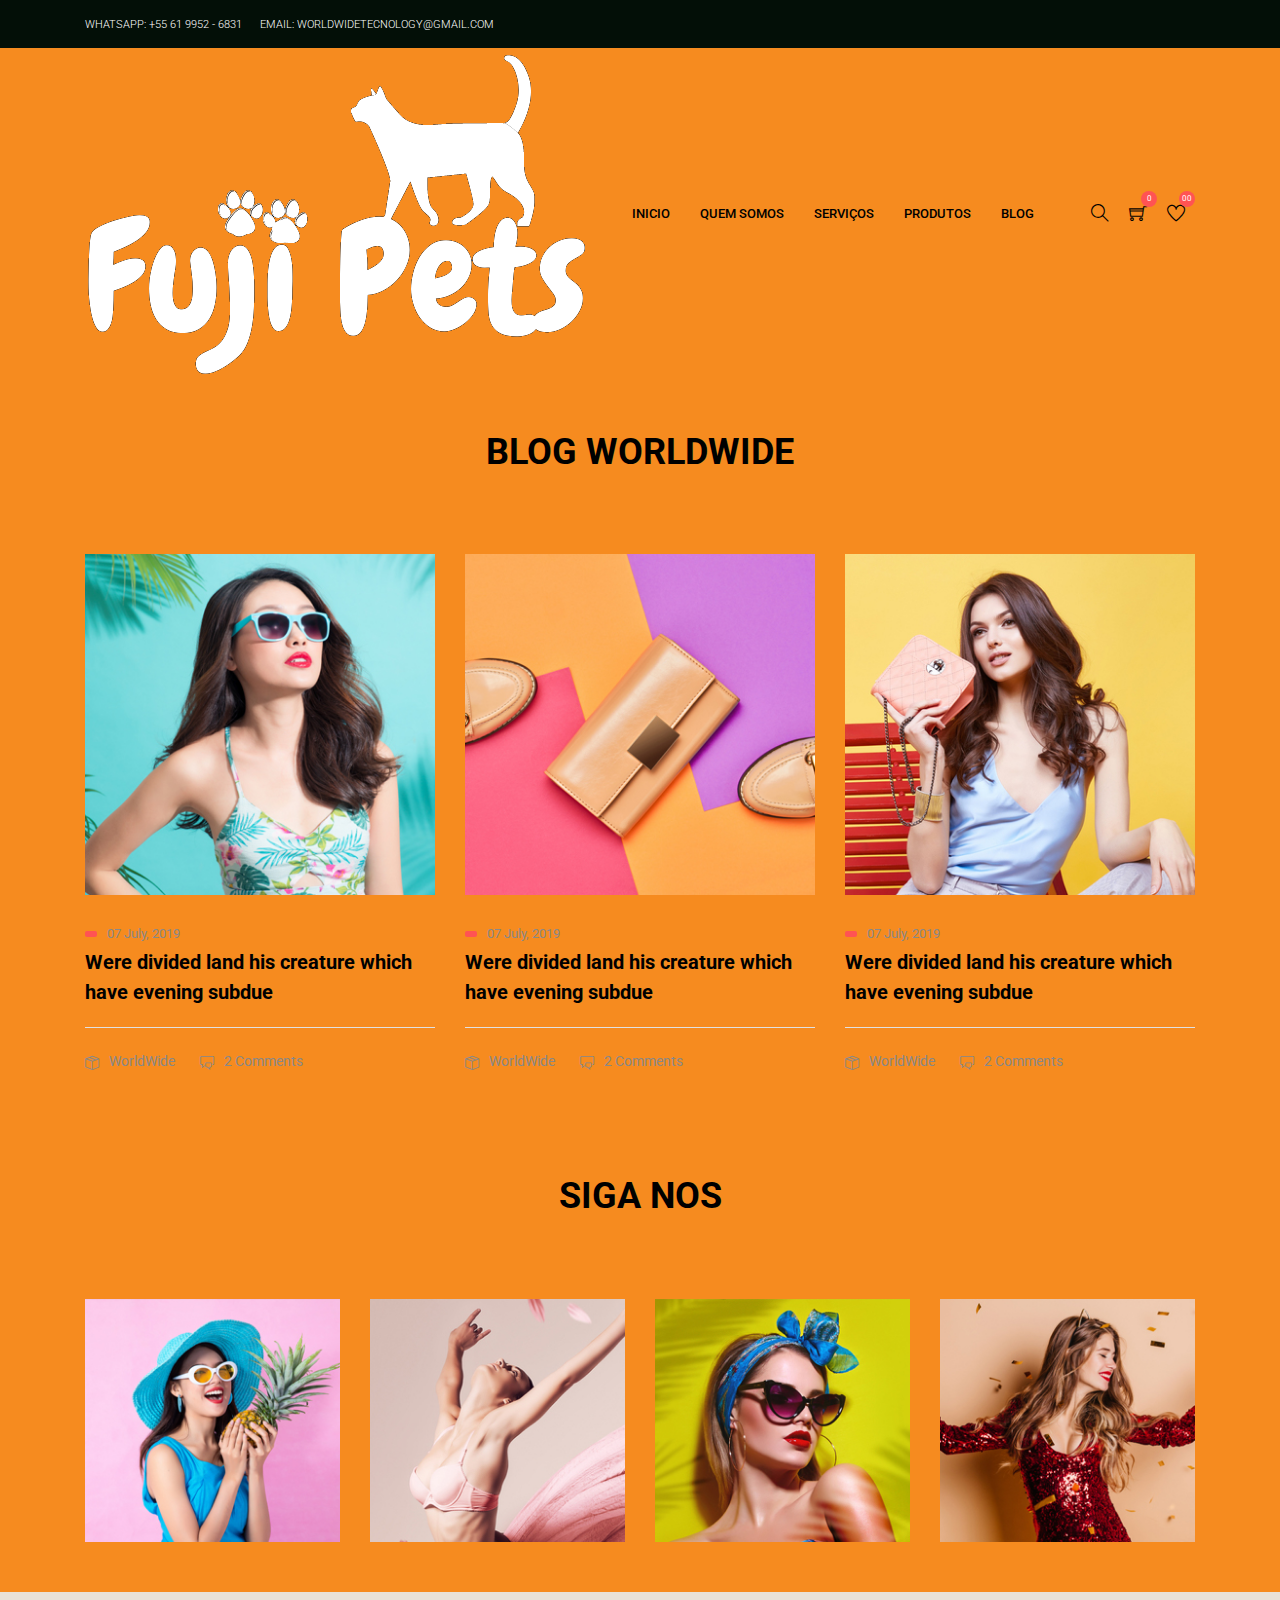
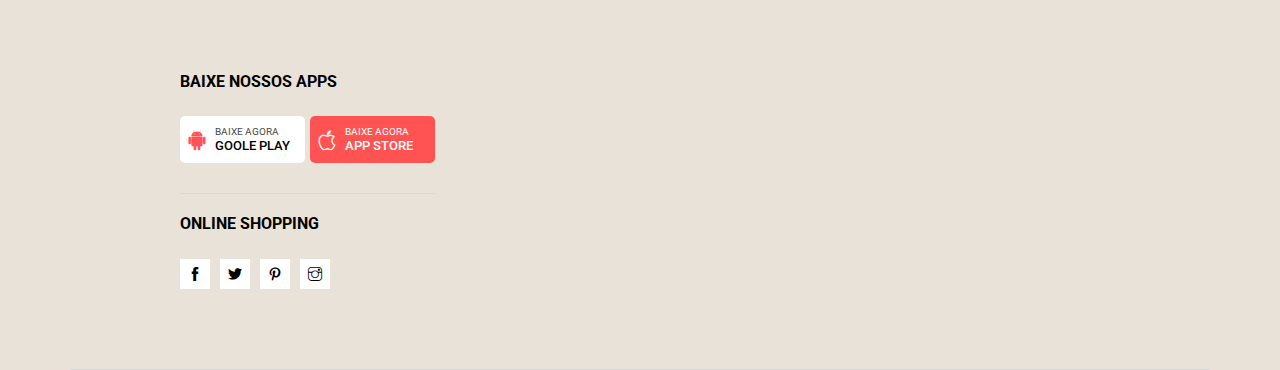
==== Blog.html @ 7772433c "teste" ====
<!doctype html>
<html lang="en">
  <head>
    <!-- Required meta tags -->
    <meta charset="utf-8">
    <meta name="viewport" content="width=device-width, initial-scale=1, shrink-to-fit=no">

    <!-- All CSS -->
    <link rel="stylesheet" href="css/bootstrap.min.css">
    <link rel="stylesheet" href="css/themify-icons.css">
    <link rel="stylesheet" href="css/owl.carousel.min.css">
    <link rel="stylesheet" href="css/style.css">
   <link rel="icon" type="image/x-icon" href="images/favicon.ico">

    <title>Blog WorldWide</title>
  </head>
  <body>


    <!-- Header strat -->
    <header class="header">
      <div class="top-header">
        <div class="container">
          <div class="row">
            <div class="col">
              <span>Whatsapp: +55 61 9952 - 6831</span>
              <span>email: worldwidetecnology@gmail.com</span>
            </div>
           
            </div>
          </div>          
        </div>
      </div>
      <div class="container">
        <nav class="navbar">
          <!-- Site logo -->
          <a href="home-01.html" class="logo">
            <img src="images/logo.png" alt="">
          </a>
          <a href="javascript:void(0);" id="mobile-menu-toggler">
            <i class="ti-align-justify"></i>
          </a>
          <ul class="navbar-nav">    
            <li><a href="/index">Inicio</a></li>
            <li><a href="/Quemsomos">Quem somos</a></li>
            <li><a href="/Serviços">Serviços</a></li>
            <li><a href="/produtos">Produtos</a></li>
            <li><a href="/Blog">Blog</a></li>
         </ul>

          <div class="d-inline-flex align-items-center">
            <a href="#" class="search-icon icon">
              <!-- <img src="images/icons/search.png" alt=""> -->
              <i class="ti-search"></i>
            </a>
            <a href="#" class="cart-bag icon">
              <!-- <img src="images/icons/bag.png" alt=""> -->
              <i class="ti-shopping-cart"></i>
              <span class="itemCount">0</span>
            </a>
            <a href="#" class="wishlist icon">
              <i class="ti-heart"></i>
              <span class="itemCount">00</span>
            </a>
          </div>
        </nav>
      </div>
    </header>
    <!-- Header strat -->

<!-- Blog post start -->
<section class="blog">
    <div class="container">
      <div class="row">
        <div class="col">
          <div class="sec-heading">
            <h3 class="sec-title">Blog WorldWide</h3>
          </div>
        </div>
      </div> 
      <div class="row">
        <div class="col-md-4">
          <div class="post-item">
            <img src="images/post/1.jpg" alt="">
            <div class="post-content">
              <a href="#" class="post-meta date">07 July, 2019</a>
              <h3 class="post-title"><a href="#">Were divided land his creature which have evening subdue</a></h3>
              <div class="meta-tags">
                <a href="#" class="post-meta category"><i class="ti-package"></i>WorldWide</a><a href="#" class="post-meta comments"><i class="ti-comments"></i>2 Comments</a>
              </div>
            </div>
          </div>
        </div>
        <div class="col-md-4">
          <div class="post-item">
            <img src="images/post/2.jpg" alt="">
            <div class="post-content">
              <a href="#" class="post-meta date">07 July, 2019</a>
              <h3 class="post-title"><a href="#">Were divided land his creature which have evening subdue</a></h3>
              <div class="meta-tags">
                <a href="#" class="post-meta category"><i class="ti-package"></i>WorldWide</a><a href="#" class="post-meta comments"><i class="ti-comments"></i>2 Comments</a>
              </div>
            </div>
          </div>
        </div>
        <div class="col-md-4">
          <div class="post-item">
            <img src="images/post/3.jpg" alt="">
            <div class="post-content">
              <a href="#" class="post-meta date">07 July, 2019</a>
              <h3 class="post-title"><a href="#">Were divided land his creature which have evening subdue</a></h3>
              <div class="meta-tags">
                <a href="#" class="post-meta category"><i class="ti-package"></i>WorldWide</a><a href="#" class="post-meta comments"><i class="ti-comments"></i>2 Comments</a>
              </div>
            </div>
          </div>
        </div>
      </div>
    </div>
  </section>
  <!-- Blog post end -->

  <!-- Instagram start -->
  <section class="instagram">
    <div class="container">
      <div class="row">
        <div class="col">
          <div class="sec-heading">
            <h3 class="sec-title">Siga nos</h3>
          </div>
        </div>
      </div> 
      <div class="row">
        <div class="col-md-3 col-sm-6">
          <a href="#">
            <img src="images/instagram/1.jpg" alt="">
            <i class="ti-instagram"></i>
          </a>
        </div>
        <div class="col-md-3 col-sm-6">
          <a href="#">
            <img src="images/instagram/2.jpg" alt="">
            <i class="ti-instagram"></i>
          </a>
        </div>
        <div class="col-md-3 col-sm-6">
          <a href="#">
            <img src="images/instagram/3.jpg" alt="">
            <i class="ti-instagram"></i>
          </a>
        </div>
        <div class="col-md-3 col-sm-6">
          <a href="#">
            <img src="images/instagram/4.jpg" alt="">
            <i class="ti-instagram"></i>
          </a>
        </div>
      </div>
    </div>
  </section>
  <!-- Instagram end -->

  
    <!-- Footer strat -->
    <footer class="footer">
      <div class="container foo-top">
        <div class="row">
          
          
          
          <div class="col-md-3 offset-md-1 col-sm-6">
            <div class="widget widget-app">
              <h4 class="widget-title">Baixe nossos apps</h4>
              <div class="app-btn">
                <a href="#" class="google-play">
                  <i class="ti-android"></i>
                  <p><span>Baixe agora</span>Goole play</p>
                </a>
                <a href="#" class="app-store">
                  <i class="ti-apple"></i>
                  <p><span>Baixe agora</span>app store</p>
                </a>
              </div>
            </div>
            <div class="widget widget-social">
              <h4 class="widget-title">Online shopping</h4>
              <div class="social-media">
                <a href="#"><i class="ti-facebook"></i></a><a href="#"><i class="ti-twitter-alt"></i></a><a href="#"><i class="ti-pinterest"></i></a><a href="#"><i class="ti-instagram"></i></a>
              </div>
            </div>
          </div>
        </div>
      </div>

      
    </footer>
    <!-- Footer end -->

    <!-- JS -->
    <script src="js/jquery-3.3.1.min.js"></script>
    <script src="js/jquery-ui.min.js"></script>
    <script src="js/bootstrap.min.js"></script>
    <script src="js/owl.carousel.min.js"></script>
    <script src="js/scripts.js"></script>
  </body>
</html>
---- css/themify-icons.css ----
@font-face {
	font-family: 'themify';
	src:url('fonts/themify.eot?-fvbane');
	src:url('fonts/themify.eot?#iefix-fvbane') format('embedded-opentype'),
		url('fonts/themify.woff?-fvbane') format('woff'),
		url('fonts/themify.ttf?-fvbane') format('truetype'),
		url('fonts/themify.svg?-fvbane#themify') format('svg');
	font-weight: normal;
	font-style: normal;
}

[class^="ti-"], [class*=" ti-"] {
	font-family: 'themify';
	speak: none;
	font-style: normal;
	font-weight: normal;
	font-variant: normal;
	text-transform: none;
	line-height: 1;

	/* Better Font Rendering =========== */
	-webkit-font-smoothing: antialiased;
	-moz-osx-font-smoothing: grayscale;
}

.ti-wand:before {
	content: "\e600";
}
.ti-volume:before {
	content: "\e601";
}
.ti-user:before {
	content: "\e602";
}
.ti-unlock:before {
	content: "\e603";
}
.ti-unlink:before {
	content: "\e604";
}
.ti-trash:before {
	content: "\e605";
}
.ti-thought:before {
	content: "\e606";
}
.ti-target:before {
	content: "\e607";
}
.ti-tag:before {
	content: "\e608";
}
.ti-tablet:before {
	content: "\e609";
}
.ti-star:before {
	content: "\e60a";
}
.ti-spray:before {
	content: "\e60b";
}
.ti-signal:before {
	content: "\e60c";
}
.ti-shopping-cart:before {
	content: "\e60d";
}
.ti-shopping-cart-full:before {
	content: "\e60e";
}
.ti-settings:before {
	content: "\e60f";
}
.ti-search:before {
	content: "\e610";
}
.ti-zoom-in:before {
	content: "\e611";
}
.ti-zoom-out:before {
	content: "\e612";
}
.ti-cut:before {
	content: "\e613";
}
.ti-ruler:before {
	content: "\e614";
}
.ti-ruler-pencil:before {
	content: "\e615";
}
.ti-ruler-alt:before {
	content: "\e616";
}
.ti-bookmark:before {
	content: "\e617";
}
.ti-bookmark-alt:before {
	content: "\e618";
}
.ti-reload:before {
	content: "\e619";
}
.ti-plus:before {
	content: "\e61a";
}
.ti-pin:before {
	content: "\e61b";
}
.ti-pencil:before {
	content: "\e61c";
}
.ti-pencil-alt:before {
	content: "\e61d";
}
.ti-paint-roller:before {
	content: "\e61e";
}
.ti-paint-bucket:before {
	content: "\e61f";
}
.ti-na:before {
	content: "\e620";
}
.ti-mobile:before {
	content: "\e621";
}
.ti-minus:before {
	content: "\e622";
}
.ti-medall:before {
	content: "\e623";
}
.ti-medall-alt:before {
	content: "\e624";
}
.ti-marker:before {
	content: "\e625";
}
.ti-marker-alt:before {
	content: "\e626";
}
.ti-arrow-up:before {
	content: "\e627";
}
.ti-arrow-right:before {
	content: "\e628";
}
.ti-arrow-left:before {
	content: "\e629";
}
.ti-arrow-down:before {
	content: "\e62a";
}
.ti-lock:before {
	content: "\e62b";
}
.ti-location-arrow:before {
	content: "\e62c";
}
.ti-link:before {
	content: "\e62d";
}
.ti-layout:before {
	content: "\e62e";
}
.ti-layers:before {
	content: "\e62f";
}
.ti-layers-alt:before {
	content: "\e630";
}
.ti-key:before {
	content: "\e631";
}
.ti-import:before {
	content: "\e632";
}
.ti-image:before {
	content: "\e633";
}
.ti-heart:before {
	content: "\e634";
}
.ti-heart-broken:before {
	content: "\e635";
}
.ti-hand-stop:before {
	content: "\e636";
}
.ti-hand-open:before {
	content: "\e637";
}
.ti-hand-drag:before {
	content: "\e638";
}
.ti-folder:before {
	content: "\e639";
}
.ti-flag:before {
	content: "\e63a";
}
.ti-flag-alt:before {
	content: "\e63b";
}
.ti-flag-alt-2:before {
	content: "\e63c";
}
.ti-eye:before {
	content: "\e63d";
}
.ti-export:before {
	content: "\e63e";
}
.ti-exchange-vertical:before {
	content: "\e63f";
}
.ti-desktop:before {
	content: "\e640";
}
.ti-cup:before {
	content: "\e641";
}
.ti-crown:before {
	content: "\e642";
}
.ti-comments:before {
	content: "\e643";
}
.ti-comment:before {
	content: "\e644";
}
.ti-comment-alt:before {
	content: "\e645";
}
.ti-close:before {
	content: "\e646";
}
.ti-clip:before {
	content: "\e647";
}
.ti-angle-up:before {
	content: "\e648";
}
.ti-angle-right:before {
	content: "\e649";
}
.ti-angle-left:before {
	content: "\e64a";
}
.ti-angle-down:before {
	content: "\e64b";
}
.ti-check:before {
	content: "\e64c";
}
.ti-check-box:before {
	content: "\e64d";
}
.ti-camera:before {
	content: "\e64e";
}
.ti-announcement:before {
	content: "\e64f";
}
.ti-brush:before {
	content: "\e650";
}
.ti-briefcase:before {
	content: "\e651";
}
.ti-bolt:before {
	content: "\e652";
}
.ti-bolt-alt:before {
	content: "\e653";
}
.ti-blackboard:before {
	content: "\e654";
}
.ti-bag:before {
	content: "\e655";
}
.ti-move:before {
	content: "\e656";
}
.ti-arrows-vertical:before {
	content: "\e657";
}
.ti-arrows-horizontal:before {
	content: "\e658";
}
.ti-fullscreen:before {
	content: "\e659";
}
.ti-arrow-top-right:before {
	content: "\e65a";
}
.ti-arrow-top-left:before {
	content: "\e65b";
}
.ti-arrow-circle-up:before {
	content: "\e65c";
}
.ti-arrow-circle-right:before {
	content: "\e65d";
}
.ti-arrow-circle-left:before {
	content: "\e65e";
}
.ti-arrow-circle-down:before {
	content: "\e65f";
}
.ti-angle-double-up:before {
	content: "\e660";
}
.ti-angle-double-right:before {
	content: "\e661";
}
.ti-angle-double-left:before {
	content: "\e662";
}
.ti-angle-double-down:before {
	content: "\e663";
}
.ti-zip:before {
	content: "\e664";
}
.ti-world:before {
	content: "\e665";
}
.ti-wheelchair:before {
	content: "\e666";
}
.ti-view-list:before {
	content: "\e667";
}
.ti-view-list-alt:before {
	content: "\e668";
}
.ti-view-grid:before {
	content: "\e669";
}
.ti-uppercase:before {
	content: "\e66a";
}
.ti-upload:before {
	content: "\e66b";
}
.ti-underline:before {
	content: "\e66c";
}
.ti-truck:before {
	content: "\e66d";
}
.ti-timer:before {
	content: "\e66e";
}
.ti-ticket:before {
	content: "\e66f";
}
.ti-thumb-up:before {
	content: "\e670";
}
.ti-thumb-down:before {
	content: "\e671";
}
.ti-text:before {
	content: "\e672";
}
.ti-stats-up:before {
	content: "\e673";
}
.ti-stats-down:before {
	content: "\e674";
}
.ti-split-v:before {
	content: "\e675";
}
.ti-split-h:before {
	content: "\e676";
}
.ti-smallcap:before {
	content: "\e677";
}
.ti-shine:before {
	content: "\e678";
}
.ti-shift-right:before {
	content: "\e679";
}
.ti-shift-left:before {
	content: "\e67a";
}
.ti-shield:before {
	content: "\e67b";
}
.ti-notepad:before {
	content: "\e67c";
}
.ti-server:before {
	content: "\e67d";
}
.ti-quote-right:before {
	content: "\e67e";
}
.ti-quote-left:before {
	content: "\e67f";
}
.ti-pulse:before {
	content: "\e680";
}
.ti-printer:before {
	content: "\e681";
}
.ti-power-off:before {
	content: "\e682";
}
.ti-plug:before {
	content: "\e683";
}
.ti-pie-chart:before {
	content: "\e684";
}
.ti-paragraph:before {
	content: "\e685";
}
.ti-panel:before {
	content: "\e686";
}
.ti-package:before {
	content: "\e687";
}
.ti-music:before {
	content: "\e688";
}
.ti-music-alt:before {
	content: "\e689";
}
.ti-mouse:before {
	content: "\e68a";
}
.ti-mouse-alt:before {
	content: "\e68b";
}
.ti-money:before {
	content: "\e68c";
}
.ti-microphone:before {
	content: "\e68d";
}
.ti-menu:before {
	content: "\e68e";
}
.ti-menu-alt:before {
	content: "\e68f";
}
.ti-map:before {
	content: "\e690";
}
.ti-map-alt:before {
	content: "\e691";
}
.ti-loop:before {
	content: "\e692";
}
.ti-location-pin:before {
	content: "\e693";
}
.ti-list:before {
	content: "\e694";
}
.ti-light-bulb:before {
	content: "\e695";
}
.ti-Italic:before {
	content: "\e696";
}
.ti-info:before {
	content: "\e697";
}
.ti-infinite:before {
	content: "\e698";
}
.ti-id-badge:before {
	content: "\e699";
}
.ti-hummer:before {
	content: "\e69a";
}
.ti-home:before {
	content: "\e69b";
}
.ti-help:before {
	content: "\e69c";
}
.ti-headphone:before {
	content: "\e69d";
}
.ti-harddrives:before {
	content: "\e69e";
}
.ti-harddrive:before {
	content: "\e69f";
}
.ti-gift:before {
	content: "\e6a0";
}
.ti-game:before {
	content: "\e6a1";
}
.ti-filter:before {
	content: "\e6a2";
}
.ti-files:before {
	content: "\e6a3";
}
.ti-file:before {
	content: "\e6a4";
}
.ti-eraser:before {
	content: "\e6a5";
}
.ti-envelope:before {
	content: "\e6a6";
}
.ti-download:before {
	content: "\e6a7";
}
.ti-direction:before {
	content: "\e6a8";
}
.ti-direction-alt:before {
	content: "\e6a9";
}
.ti-dashboard:before {
	content: "\e6aa";
}
.ti-control-stop:before {
	content: "\e6ab";
}
.ti-control-shuffle:before {
	content: "\e6ac";
}
.ti-control-play:before {
	content: "\e6ad";
}
.ti-control-pause:before {
	content: "\e6ae";
}
.ti-control-forward:before {
	content: "\e6af";
}
.ti-control-backward:before {
	content: "\e6b0";
}
.ti-cloud:before {
	content: "\e6b1";
}
.ti-cloud-up:before {
	content: "\e6b2";
}
.ti-cloud-down:before {
	content: "\e6b3";
}
.ti-clipboard:before {
	content: "\e6b4";
}
.ti-car:before {
	content: "\e6b5";
}
.ti-calendar:before {
	content: "\e6b6";
}
.ti-book:before {
	content: "\e6b7";
}
.ti-bell:before {
	content: "\e6b8";
}
.ti-basketball:before {
	content: "\e6b9";
}
.ti-bar-chart:before {
	content: "\e6ba";
}
.ti-bar-chart-alt:before {
	content: "\e6bb";
}
.ti-back-right:before {
	content: "\e6bc";
}
.ti-back-left:before {
	content: "\e6bd";
}
.ti-arrows-corner:before {
	content: "\e6be";
}
.ti-archive:before {
	content: "\e6bf";
}
.ti-anchor:before {
	content: "\e6c0";
}
.ti-align-right:before {
	content: "\e6c1";
}
.ti-align-left:before {
	content: "\e6c2";
}
.ti-align-justify:before {
	content: "\e6c3";
}
.ti-align-center:before {
	content: "\e6c4";
}
.ti-alert:before {
	content: "\e6c5";
}
.ti-alarm-clock:before {
	content: "\e6c6";
}
.ti-agenda:before {
	content: "\e6c7";
}
.ti-write:before {
	content: "\e6c8";
}
.ti-window:before {
	content: "\e6c9";
}
.ti-widgetized:before {
	content: "\e6ca";
}
.ti-widget:before {
	content: "\e6cb";
}
.ti-widget-alt:before {
	content: "\e6cc";
}
.ti-wallet:before {
	content: "\e6cd";
}
.ti-video-clapper:before {
	content: "\e6ce";
}
.ti-video-camera:before {
	content: "\e6cf";
}
.ti-vector:before {
	content: "\e6d0";
}
.ti-themify-logo:before {
	content: "\e6d1";
}
.ti-themify-favicon:before {
	content: "\e6d2";
}
.ti-themify-favicon-alt:before {
	content: "\e6d3";
}
.ti-support:before {
	content: "\e6d4";
}
.ti-stamp:before {
	content: "\e6d5";
}
.ti-split-v-alt:before {
	content: "\e6d6";
}
.ti-slice:before {
	content: "\e6d7";
}
.ti-shortcode:before {
	content: "\e6d8";
}
.ti-shift-right-alt:before {
	content: "\e6d9";
}
.ti-shift-left-alt:before {
	content: "\e6da";
}
.ti-ruler-alt-2:before {
	content: "\e6db";
}
.ti-receipt:before {
	content: "\e6dc";
}
.ti-pin2:before {
	content: "\e6dd";
}
.ti-pin-alt:before {
	content: "\e6de";
}
.ti-pencil-alt2:before {
	content: "\e6df";
}
.ti-palette:before {
	content: "\e6e0";
}
.ti-more:before {
	content: "\e6e1";
}
.ti-more-alt:before {
	content: "\e6e2";
}
.ti-microphone-alt:before {
	content: "\e6e3";
}
.ti-magnet:before {
	content: "\e6e4";
}
.ti-line-double:before {
	content: "\e6e5";
}
.ti-line-dotted:before {
	content: "\e6e6";
}
.ti-line-dashed:before {
	content: "\e6e7";
}
.ti-layout-width-full:before {
	content: "\e6e8";
}
.ti-layout-width-default:before {
	content: "\e6e9";
}
.ti-layout-width-default-alt:before {
	content: "\e6ea";
}
.ti-layout-tab:before {
	content: "\e6eb";
}
.ti-layout-tab-window:before {
	content: "\e6ec";
}
.ti-layout-tab-v:before {
	content: "\e6ed";
}
.ti-layout-tab-min:before {
	content: "\e6ee";
}
.ti-layout-slider:before {
	content: "\e6ef";
}
.ti-layout-slider-alt:before {
	content: "\e6f0";
}
.ti-layout-sidebar-right:before {
	content: "\e6f1";
}
.ti-layout-sidebar-none:before {
	content: "\e6f2";
}
.ti-layout-sidebar-left:before {
	content: "\e6f3";
}
.ti-layout-placeholder:before {
	content: "\e6f4";
}
.ti-layout-menu:before {
	content: "\e6f5";
}
.ti-layout-menu-v:before {
	content: "\e6f6";
}
.ti-layout-menu-separated:before {
	content: "\e6f7";
}
.ti-layout-menu-full:before {
	content: "\e6f8";
}
.ti-layout-media-right-alt:before {
	content: "\e6f9";
}
.ti-layout-media-right:before {
	content: "\e6fa";
}
.ti-layout-media-overlay:before {
	content: "\e6fb";
}
.ti-layout-media-overlay-alt:before {
	content: "\e6fc";
}
.ti-layout-media-overlay-alt-2:before {
	content: "\e6fd";
}
.ti-layout-media-left-alt:before {
	content: "\e6fe";
}
.ti-layout-media-left:before {
	content: "\e6ff";
}
.ti-layout-media-center-alt:before {
	content: "\e700";
}
.ti-layout-media-center:before {
	content: "\e701";
}
.ti-layout-list-thumb:before {
	content: "\e702";
}
.ti-layout-list-thumb-alt:before {
	content: "\e703";
}
.ti-layout-list-post:before {
	content: "\e704";
}
.ti-layout-list-large-image:before {
	content: "\e705";
}
.ti-layout-line-solid:before {
	content: "\e706";
}
.ti-layout-grid4:before {
	content: "\e707";
}
.ti-layout-grid3:before {
	content: "\e708";
}
.ti-layout-grid2:before {
	content: "\e709";
}
.ti-layout-grid2-thumb:before {
	content: "\e70a";
}
.ti-layout-cta-right:before {
	content: "\e70b";
}
.ti-layout-cta-left:before {
	content: "\e70c";
}
.ti-layout-cta-center:before {
	content: "\e70d";
}
.ti-layout-cta-btn-right:before {
	content: "\e70e";
}
.ti-layout-cta-btn-left:before {
	content: "\e70f";
}
.ti-layout-column4:before {
	content: "\e710";
}
.ti-layout-column3:before {
	content: "\e711";
}
.ti-layout-column2:before {
	content: "\e712";
}
.ti-layout-accordion-separated:before {
	content: "\e713";
}
.ti-layout-accordion-merged:before {
	content: "\e714";
}
.ti-layout-accordion-list:before {
	content: "\e715";
}
.ti-ink-pen:before {
	content: "\e716";
}
.ti-info-alt:before {
	content: "\e717";
}
.ti-help-alt:before {
	content: "\e718";
}
.ti-headphone-alt:before {
	content: "\e719";
}
.ti-hand-point-up:before {
	content: "\e71a";
}
.ti-hand-point-right:before {
	content: "\e71b";
}
.ti-hand-point-left:before {
	content: "\e71c";
}
.ti-hand-point-down:before {
	content: "\e71d";
}
.ti-gallery:before {
	content: "\e71e";
}
.ti-face-smile:before {
	content: "\e71f";
}
.ti-face-sad:before {
	content: "\e720";
}
.ti-credit-card:before {
	content: "\e721";
}
.ti-control-skip-forward:before {
	content: "\e722";
}
.ti-control-skip-backward:before {
	content: "\e723";
}
.ti-control-record:before {
	content: "\e724";
}
.ti-control-eject:before {
	content: "\e725";
}
.ti-comments-smiley:before {
	content: "\e726";
}
.ti-brush-alt:before {
	content: "\e727";
}
.ti-youtube:before {
	content: "\e728";
}
.ti-vimeo:before {
	content: "\e729";
}
.ti-twitter:before {
	content: "\e72a";
}
.ti-time:before {
	content: "\e72b";
}
.ti-tumblr:before {
	content: "\e72c";
}
.ti-skype:before {
	content: "\e72d";
}
.ti-share:before {
	content: "\e72e";
}
.ti-share-alt:before {
	content: "\e72f";
}
.ti-rocket:before {
	content: "\e730";
}
.ti-pinterest:before {
	content: "\e731";
}
.ti-new-window:before {
	content: "\e732";
}
.ti-microsoft:before {
	content: "\e733";
}
.ti-list-ol:before {
	content: "\e734";
}
.ti-linkedin:before {
	content: "\e735";
}
.ti-layout-sidebar-2:before {
	content: "\e736";
}
.ti-layout-grid4-alt:before {
	content: "\e737";
}
.ti-layout-grid3-alt:before {
	content: "\e738";
}
.ti-layout-grid2-alt:before {
	content: "\e739";
}
.ti-layout-column4-alt:before {
	content: "\e73a";
}
.ti-layout-column3-alt:before {
	content: "\e73b";
}
.ti-layout-column2-alt:before {
	content: "\e73c";
}
.ti-instagram:before {
	content: "\e73d";
}
.ti-google:before {
	content: "\e73e";
}
.ti-github:before {
	content: "\e73f";
}
.ti-flickr:before {
	content: "\e740";
}
.ti-facebook:before {
	content: "\e741";
}
.ti-dropbox:before {
	content: "\e742";
}
.ti-dribbble:before {
	content: "\e743";
}
.ti-apple:before {
	content: "\e744";
}
.ti-android:before {
	content: "\e745";
}
.ti-save:before {
	content: "\e746";
}
.ti-save-alt:before {
	content: "\e747";
}
.ti-yahoo:before {
	content: "\e748";
}
.ti-wordpress:before {
	content: "\e749";
}
.ti-vimeo-alt:before {
	content: "\e74a";
}
.ti-twitter-alt:before {
	content: "\e74b";
}
.ti-tumblr-alt:before {
	content: "\e74c";
}
.ti-trello:before {
	content: "\e74d";
}
.ti-stack-overflow:before {
	content: "\e74e";
}
.ti-soundcloud:before {
	content: "\e74f";
}
.ti-sharethis:before {
	content: "\e750";
}
.ti-sharethis-alt:before {
	content: "\e751";
}
.ti-reddit:before {
	content: "\e752";
}
.ti-pinterest-alt:before {
	content: "\e753";
}
.ti-microsoft-alt:before {
	content: "\e754";
}
.ti-linux:before {
	content: "\e755";
}
.ti-jsfiddle:before {
	content: "\e756";
}
.ti-joomla:before {
	content: "\e757";
}
.ti-html5:before {
	content: "\e758";
}
.ti-flickr-alt:before {
	content: "\e759";
}
.ti-email:before {
	content: "\e75a";
}
.ti-drupal:before {
	content: "\e75b";
}
.ti-dropbox-alt:before {
	content: "\e75c";
}
.ti-css3:before {
	content: "\e75d";
}
.ti-rss:before {
	content: "\e75e";
}
.ti-rss-alt:before {
	content: "\e75f";
}
---- css/style.css ----
@import url("https://fonts.googleapis.com/css?family=Roboto:300,400,500,700&display=swap");
@import url("https://fonts.googleapis.com/css?family=Dancing+Script:400,700&display=swap");
* {
  margin: 0;
  padding: 0;
  -webkit-box-sizing: border-box;
          box-sizing: border-box;
}

body {
  color: #000;
  background-color: #f68b1f;
  font-family: 'Roboto', sans-serif;
  font-weight: 400;
  font-size: 14px;
  line-height: 27px;
}

a {
  -webkit-transition: all 300ms ease-in-out;
  transition: all 300ms ease-in-out;
}

a:hover, a:focus {
  text-decoration: none;
  outline: 0px;
}

h1, h2, h3, h4, h5, h6 {
  color: #000;
  font-weight: 700;
}

img {
  display: block;
  width: 100%;
  height: auto;
}

ul {
  margin: 0;
  padding: 0;
  list-style: none;
}

figure {
  margin: 0;
}

section {
  display: block;
  position: relative;
  padding: 50px 0;
  width: 100%;
}

.btn, .btn-default {
  color: #fff;
  display: inline-block;
  font-size: 14px;
  font-weight: 500;
  line-height: 0.8;
  text-transform: capitalize;
  min-width: 170px;
  padding: 20px 25px;
}

.btn-default {
  background-color: #ff5353;
  border-radius: 3px;
  color: #fff;
  text-transform: uppercase;
}

.btn-default:hover {
  background-color: #fff;
  -webkit-box-shadow: 0 0 30px 5px rgba(0, 0, 0, 0.05);
          box-shadow: 0 0 30px 5px rgba(0, 0, 0, 0.05);
}

.btn-round {
  border-radius: 50px;
}

.btn-outline {
  border: 2px solid #fff;
}

.btn:focus, .btn-default:focus {
  -webkit-box-shadow: none;
          box-shadow: none;
}

.btn.icon-left i, .icon-left.btn-default i {
  line-height: .8;
  margin-right: 20px;
}

.icon {
  color: #000;
  display: inline-block;
  font-size: 14px;
}

.icon:hover {
  color: #ff5353;
}

.sec-heading {
  position: relative;
  margin-bottom: 80px;
}

.sec-heading .sec-title {
  font-size: 36px;
  text-align: center;
  text-transform: uppercase;
  margin-bottom: 0;
}

/******************************* 
 * Header
 */
@media screen and (max-width: 991px) {
  .header .navbar {
    padding: 15px 0;
  }
  .header .navbar .icon {
    padding-bottom: 0;
  }
}

.top-header {
  background-color: #030f07;
  padding: 10px 0;
}

.top-header span {
  color: rgb(255, 254, 254);
  display: inline-block;
  font-size: 11px;
  font-weight: 300;
  text-transform: uppercase;
  position: relative;
}

.top-header span:not(:last-child) {
  padding-right: 15px;
}

@media screen and (max-width: 767px) {
  .top-header {
    display: none;
  }
}

.lang-dropdown {
  display: none;
}

/******************************* 
 * Navigation menu
 */
.navbar {
  padding: 0;
}

.navbar .icon {
  position: relative;
  font-size: 18px;
  padding: 10px;
}

.navbar-nav {
  -webkit-box-orient: horizontal;
  -webkit-box-direction: normal;
      -ms-flex-direction: row;
          flex-direction: row;
}

.navbar-nav li {
  position: relative;
}

.navbar-nav li a {
  color: #000;
  display: block;
  font-size: 13px;
  font-weight: 500;
  line-height: 0.8;
  padding: 40px 15px;
  text-transform: uppercase;
}

.navbar-nav li a li.current-menu-item a, .navbar-nav li a:hover {
  color: #ff5353;
}

.navbar-nav li .sub-menu {
  background-color: #f68b1f;
  -webkit-box-shadow: 0 2px 15px rgba(0, 0, 0, 0.07);
          box-shadow: 0 2px 15px rgba(0, 0, 0, 0.07);
  -webkit-transition: all 300ms ease;
  transition: all 300ms ease;
}

@media screen and (min-width: 992px) {
  .navbar-nav li .sub-menu {
    position: absolute;
    top: 100%;
    left: 0;
    opacity: 0;
    visibility: hidden;
    width: 220px;
    z-index: 9;
  }
}

@media screen and (max-width: 991px) {
  .navbar-nav li .sub-menu {
    display: none;
  }
}

@media screen and (min-width: 992px) {
  .navbar-nav li .sub-menu a {
    padding: 20px;
  }
}

.navbar-nav li .sub-menu a:hover {
  background-color: #f5f5f5;
}

@media screen and (min-width: 992px) {
  .navbar-nav li:hover .sub-menu {
    opacity: 1;
    visibility: visible;
  }
}

@media screen and (max-width: 991px) {
  .navbar-nav {
    background-color: #fff;
    display: none;
    position: absolute;
    top: 100%;
    left: 0;
    width: 100%;
    z-index: 9;
  }
  .navbar-nav li a {
    padding: 20px 35px;
  }
  .navbar-nav li a:hover {
    background-color: #f5f5f5;
  }
}

@media screen and (max-width: 575px) {
  .navbar-nav li a {
    padding: 20px 15px;
  }
}

#mobile-menu-toggler {
  color: #000;
  font-size: 20px;
  margin-left: auto;
  margin-right: 10px;
  position: relative;
  top: 5px;
}

#mobile-menu-toggler:hover {
  color: #000;
}

@media screen and (min-width: 992px) {
  #mobile-menu-toggler {
    display: none;
  }
}

.menu-dropdown {
  color: #000;
  cursor: pointer;
  display: block;
  font-size: 10px;
  line-height: 20px;
  text-align: center;
  position: absolute;
  right: -5px;
  top: 50%;
  -webkit-transform: translateY(-50%);
          transform: translateY(-50%);
  width: 20px;
  height: 20px;
}

@media screen and (max-width: 991px) {
  .menu-dropdown {
    font-size: 16px;
    right: 35px;
    top: 15px;
    -webkit-transform: none;
            transform: none;
  }
}

.itemCount {
  position: absolute;
  background-color: #ff5353;
  height: 16px;
  width: 16px;
  border-radius: 50%;
  top: 0;
  right: 0;
  color: #fff;
  font-size: 8px;
  font-weight: 400;
  line-height: 16px;
  text-align: center;
}

/******************************* 
 * Banner Section
 */
 


.banner, .banner02 {
  background-size: cover;
  background-position: center top;
  background-repeat: no-repeat;
  padding: 0;
}

.banner .banner-content, .banner02 .banner-content {
  width: 100%;
  text-align: center;
}

.banner .banner-content h1, .banner02 .banner-content h1 {
  font-weight: 500;
  font-size: 58px;
  line-height: 70px;
  margin-bottom: 45px;
}

.banner .banner-content .tagline, .banner02 .banner-content .tagline {
  display: block;
  margin-bottom: 15px;
}

@media screen and (min-width: 768px) {
  .banner .banner-content, .banner02 .banner-content {
    max-width: 475px;
    float: right;
  }
}

@media screen and (max-width: 991px) {
  .banner .banner-content h1, .banner02 .banner-content h1 {
    font-size: 40px;
    line-height: 56px;
    margin-bottom: 35px;
  }
}

@media screen and (max-width: 767px) {
  .banner .banner-content, .banner02 .banner-content {
    padding: 60px 0;
  }
}
.banner{
  background-color: #eae2d8;
 
}
.banner02 {
  background-color: #eae2d8;
}
.bannerQuemsomos{
  background-color: #B4BCBF;
}
.bannerQuemsomos2{
  background-color: #848A8C;
}
.banner02 .banner-content h1 {
  font-family: "Dancing Script", cursive;
  font-weight: 700;
  text-transform: uppercase;
  margin-bottom: 33px;
}

.banner02 .banner-content h4 {
  font-weight: 300;
  text-transform: uppercase;
  margin-bottom: 54px;
}

@media screen and (max-width: 991px) {
  .banner02 .banner-content h1 {
    margin-bottom: 10px;
  }
  .banner02 .banner-content h4 {
    margin-bottom: 20px;
  }
}

.tagline {
  color: #565656;
  display: inline-block;
  font-weight: 500;
  line-height: 0.8;
  letter-spacing: 2.8px;
  margin-bottom: 0;
  text-transform: uppercase;
}

/******************************* 
 * Featured Product Section
 */
@media screen and (max-width: 767px) {
  .feat-product,
  .popular-products,
  .trending-products {
    padding-bottom: 20px;
  }
}

.product-item {
  position: relative;
}

.product-item .product-thumb {
  position: relative;
  display: block;
  margin-bottom: 30px;
}

.product-item .product-content {
  text-align: center;
}

.product-item .product-content .product-name {
  font-size: 14px;
  font-weight: 400;
  color: #fff;
  text-transform: capitalize;
  margin-bottom: 0;
}

.product-item .product-content .product-name a {
  color: #fff;
}

.product-item .product-content .product-name a:hover {
  color: #ff5353;
}

.product-item .product-content .price {
  color: #fff;
  font-size: 18px;
  font-weight: 500;
  margin-bottom: 0;
}

.product-item:hover .action-links {
  opacity: 1;
  visibility: visible;
}

.product-item:hover .action-links .icon:first-child {
  -webkit-animation: fadeInUp 200ms;
          animation: fadeInUp 200ms;
}

.product-item:hover .action-links .icon:nth-child(2) {
  -webkit-animation: fadeInUp 400ms;
          animation: fadeInUp 400ms;
}

.product-item:hover .action-links .icon:last-child {
  -webkit-animation: fadeInUp 600ms;
          animation: fadeInUp 600ms;
}

@media screen and (max-width: 767px) {
  .product-item {
    margin-bottom: 30px;
  }
}

.ratings a {
  display: inline-block;
  font-size: 13px;
  color: #ff5353;
}

.action-links {
  position: absolute;
  bottom: 60px;
  left: 50%;
  -webkit-transform: translateX(-50%);
          transform: translateX(-50%);
  -webkit-transition: all 300ms ease;
  transition: all 300ms ease;
  width: 100%;
  text-align: center;
  opacity: 0;
  visibility: hidden;
}

.action-links .icon {
  background-color: #fff;
  border-radius: 50%;
  line-height: 50px;
  text-align: center;
  height: 50px;
  width: 50px;
}

.action-links .icon:hover {
  background-color: #ff5353;
  color: #fff;
}

@-webkit-keyframes fadeInUp {
  from {
    -webkit-transform: translateY(30px);
            transform: translateY(30px);
  }
  to {
    -webkit-transform: translateY(0);
            transform: translateY(0);
  }
}

@keyframes fadeInUp {
  from {
    -webkit-transform: translateY(30px);
            transform: translateY(30px);
  }
  to {
    -webkit-transform: translateY(0);
            transform: translateY(0);
  }
}

/******************************* 
 * Features Section
 */
@media screen and (max-width: 767px) {
  .features {
    padding-bottom: 20px;
  }
}

.featureBox {
  border: 1px solid #ebeef0;
  position: relative;
  padding: 25px;
  text-align: center;
}

.featureBox .feat-icon {
  max-width: 56px;
  margin: 0 auto 27px;
}

.featureBox h5 {
  font-size: 15px;
  font-weight: 500;
  text-transform: uppercase;
  margin-bottom: 10px;
}

.featureBox p {
  margin-bottom: 0;
  color: #888;
  line-height: 18px;
}

@media screen and (max-width: 767px) {
  .featureBox {
    margin-bottom: 30px;
  }
}

/******************************* 
 * Blog Section
 */
@media screen and (max-width: 767px) {
  .blog {
    padding-bottom: 20px;
  }
}

.post-item img {
  margin-bottom: 25px;
}

.post-item .date {
  padding-left: 22px;
}

.post-item .date:before {
  content: '';
  position: absolute;
  top: 6px;
  left: 0;
  right: 0;
  bottom: 0;
  background-color: #ff5353;
  border-radius: 2px;
  width: 12px;
  height: 6px;
}

.post-item .post-title {
  font-size: 20px;
  line-height: 30px;
  margin-bottom: 0;
  border-bottom: 1px solid #e1e1e1;
  padding-bottom: 20px;
  margin-bottom: 20px;
}

.post-item .post-title a {
  color: #000;
  display: block;
}

.post-item .post-title a:hover {
  color: #ff5353;
}

@media screen and (max-width: 767px) {
  .post-item {
    margin-bottom: 30px;
  }
}

.meta-tags a:first-child {
  margin-right: 25px;
}

.post-meta {
  position: relative;
  color: #888;
  display: inline-block;
  font-size: 14px;
  line-height: 18px;
}

.post-meta i {
  vertical-align: middle;
  margin-right: 10px;
}

.post-meta:hover {
  color: #ff5353;
}

.date {
  font-size: 13px;
}

/******************************* 
 * Instagram Section
 */
.instagram a {
  position: relative;
  display: block;
  overflow: hidden;
}

.instagram a i {
  color: #fff;
  font-size: 30px;
  position: absolute;
  top: 50%;
  left: 50%;
  -webkit-transform: translate(-50%, -50%);
          transform: translate(-50%, -50%);
  -webkit-transition: all 300ms ease;
  transition: all 300ms ease;
  opacity: 0;
  visibility: hidden;
}

.instagram a:before {
  content: '';
  position: absolute;
  top: 30px;
  left: 0;
  right: 0;
  bottom: 0;
  background-color: rgba(255, 83, 83, 0.7);
  height: 100%;
  width: 100%;
  -webkit-transition: all 300ms ease;
  transition: all 300ms ease;
  opacity: 0;
  visibility: hidden;
}

.instagram a:hover i {
  opacity: 1;
  visibility: visible;
}

.instagram a:hover::before {
  top: 0;
  opacity: 1;
  visibility: visible;
}

@media screen and (max-width: 767px) {
  .instagram a {
    margin-bottom: 30px;
  }
}

.widget {
  position: relative;
}

.widget .widget-title {
  font-size: 16px;
  margin-bottom: 0;
  text-transform: uppercase;
}

.widget-navigation li a {
  font-size: 14px;
  color: #888;
  line-height: 30px;
}

.widget-navigation li a:hover {
  color: #ff5353;
}

.widget-social .social-media a {
  background-color: #fff;
  line-height: 32px;
  text-align: center;
  height: 30px;
  width: 30px;
}

.widget-social .social-media a:hover {
  background-color: #ff5353;
  color: #fff;
}

.social-media a {
  display: inline-block;
  font-size: 14px;
  color: #000;
}

.social-media a:not(:last-child) {
  margin-right: 10px;
}

.footer {
  background-color: #e9e2d8;
}

.footer .widget .widget-title {
  margin-bottom: 25px;
}

@media screen and (max-width: 767px) {
  .footer .widget {
    margin-bottom: 30px;
  }
}

.footer .copyright {
  padding: 20px 0;
  text-align: center;
  color: #888;
  margin-bottom: 0;
}

.footer .copyright a {
  color: #ff5353;
}

.foo-top {
  padding: 80px 15px;
  border-bottom: 1px solid #d6d8d9;
}

@media screen and (max-width: 767px) {
  .foo-top {
    padding-bottom: 20px;
  }
}

.app-btn {
  -webkit-box-align: center;
      -ms-flex-align: center;
          align-items: center;
  display: -webkit-box;
  display: -ms-flexbox;
  display: flex;
  -ms-flex-wrap: wrap;
      flex-wrap: wrap;
  -webkit-box-pack: justify;
      -ms-flex-pack: justify;
          justify-content: space-between;
  margin-bottom: 20px;
  border-bottom: 1px solid #d6d8d9;
  padding-bottom: 30px;
}

.app-btn a {
  -ms-flex-preferred-size: 49%;
      flex-basis: 49%;
  padding: 12px 10px;
  border-radius: 5px;
  background-color: #fff;
  position: relative;
  padding-left: 35px;
}

.app-btn a i {
  color: #ff5353;
  font-size: 20px;
  margin-right: 5px;
  position: absolute;
  left: 7px;
  top: 50%;
  -webkit-transform: translateY(-50%);
          transform: translateY(-50%);
}

.app-btn a p {
  margin-bottom: 0;
  color: #000;
  font-size: 13px;
  font-weight: 500;
  line-height: .8;
  text-transform: uppercase;
}

.app-btn a p span {
  display: block;
  font-size: 10px;
  font-weight: 400;
  color: #4a4a4a;
  line-height: .8;
  margin-bottom: 5px;
}

.app-btn a:hover, .app-btn a.app-store {
  background-color: #ff5353;
}

.app-btn a:hover p, .app-btn a:hover span, .app-btn a:hover i, .app-btn a.app-store p, .app-btn a.app-store span, .app-btn a.app-store i {
  color: #fff;
}
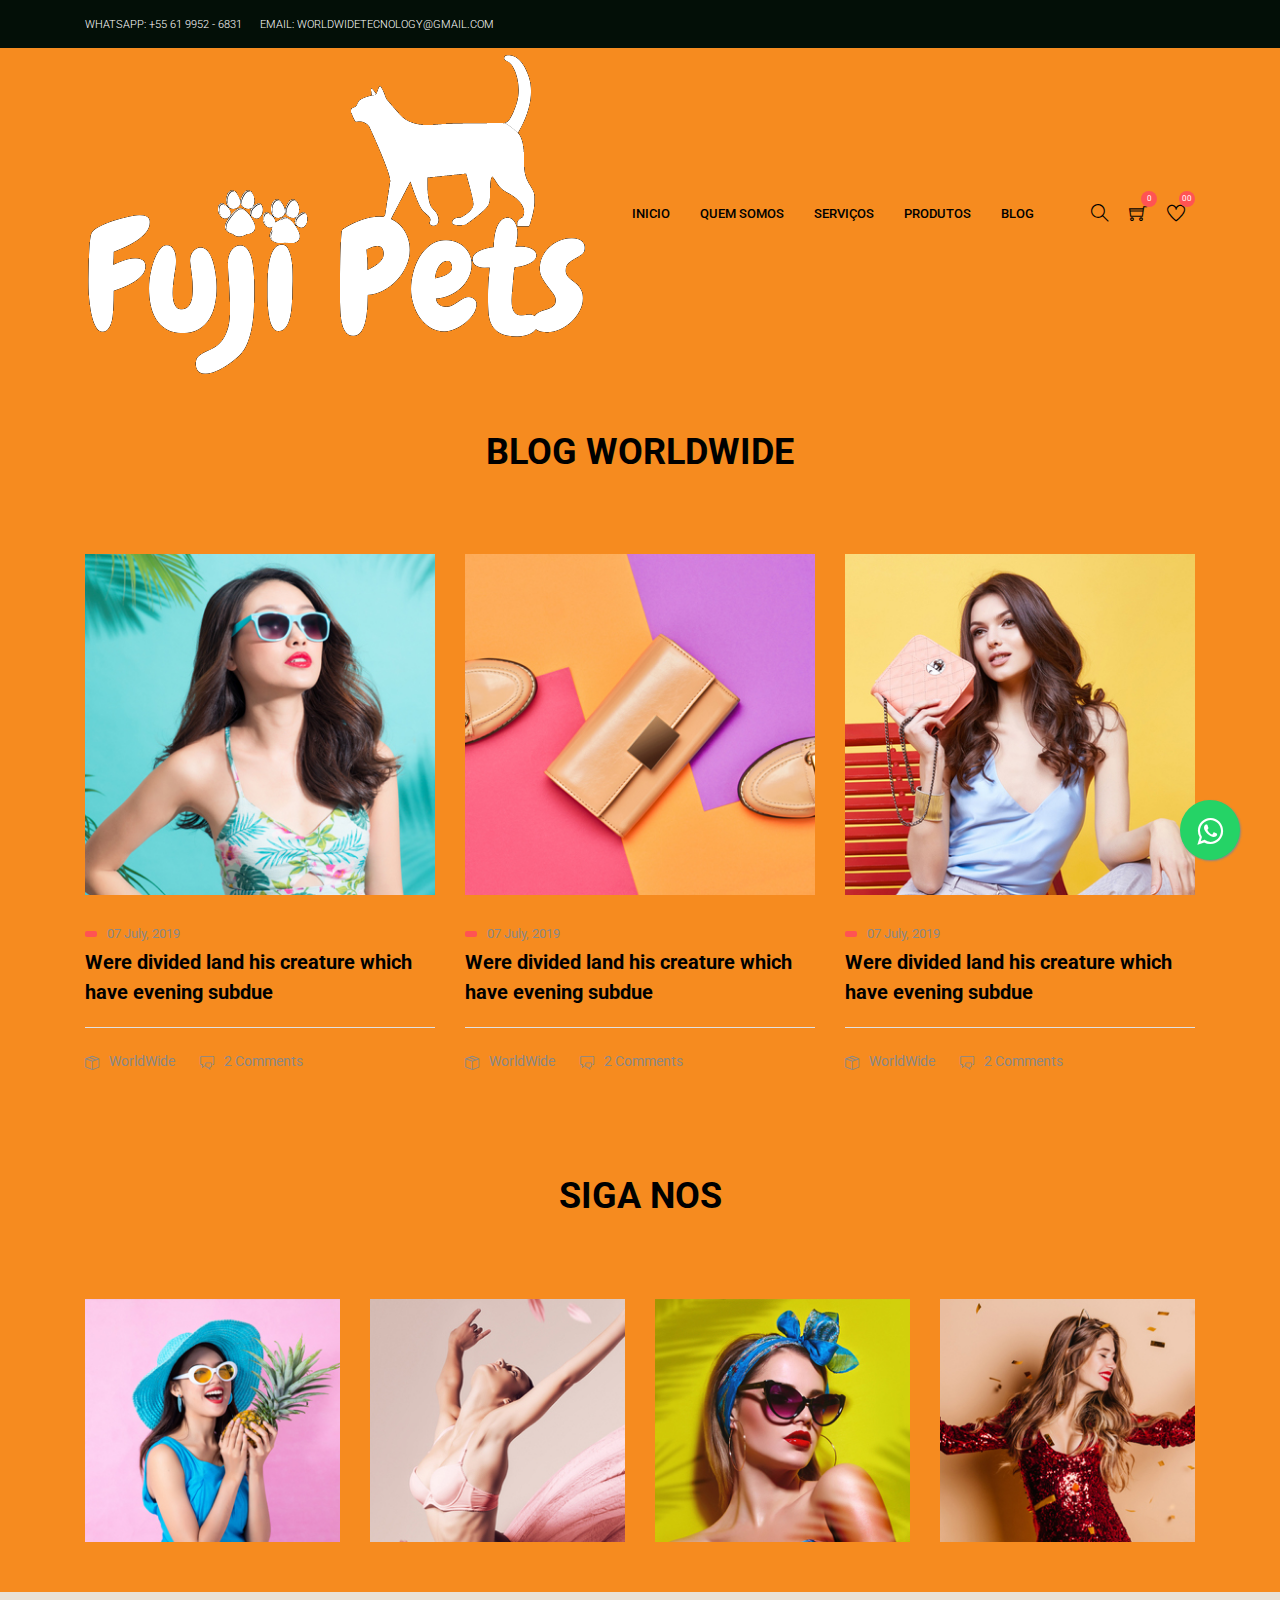
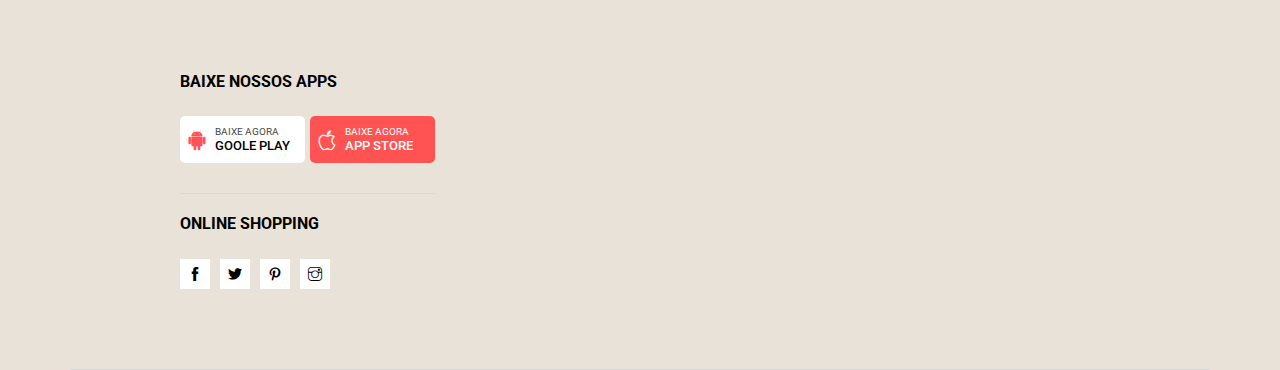
==== commit 5c1ac4d0: "Atualização" ====
--- a/Blog.html
+++ b/Blog.html
@@ -195,7 +195,11 @@
       
     </footer>
     <!-- Footer end -->
-
+    <link rel="stylesheet" href="https://maxcdn.bootstrapcdn.com/font-awesome/4.5.0/css/font-awesome.min.css">
+    <a href="https://wa.me/5561992913686?text=Quero%20fazer%20um%20pedido" style="position:fixed;width:60px;height:60px;bottom:40px;right:40px;background-color:#25d366;color:#FFF;border-radius:50px;text-align:center;font-size:30px;box-shadow: 1px 1px 2px #888;
+      z-index:1000;" target="_blank">
+    <i style="margin-top:16px" class="fa fa-whatsapp"></i>
+    </a>
     <!-- JS -->
     <script src="js/jquery-3.3.1.min.js"></script>
     <script src="js/jquery-ui.min.js"></script>
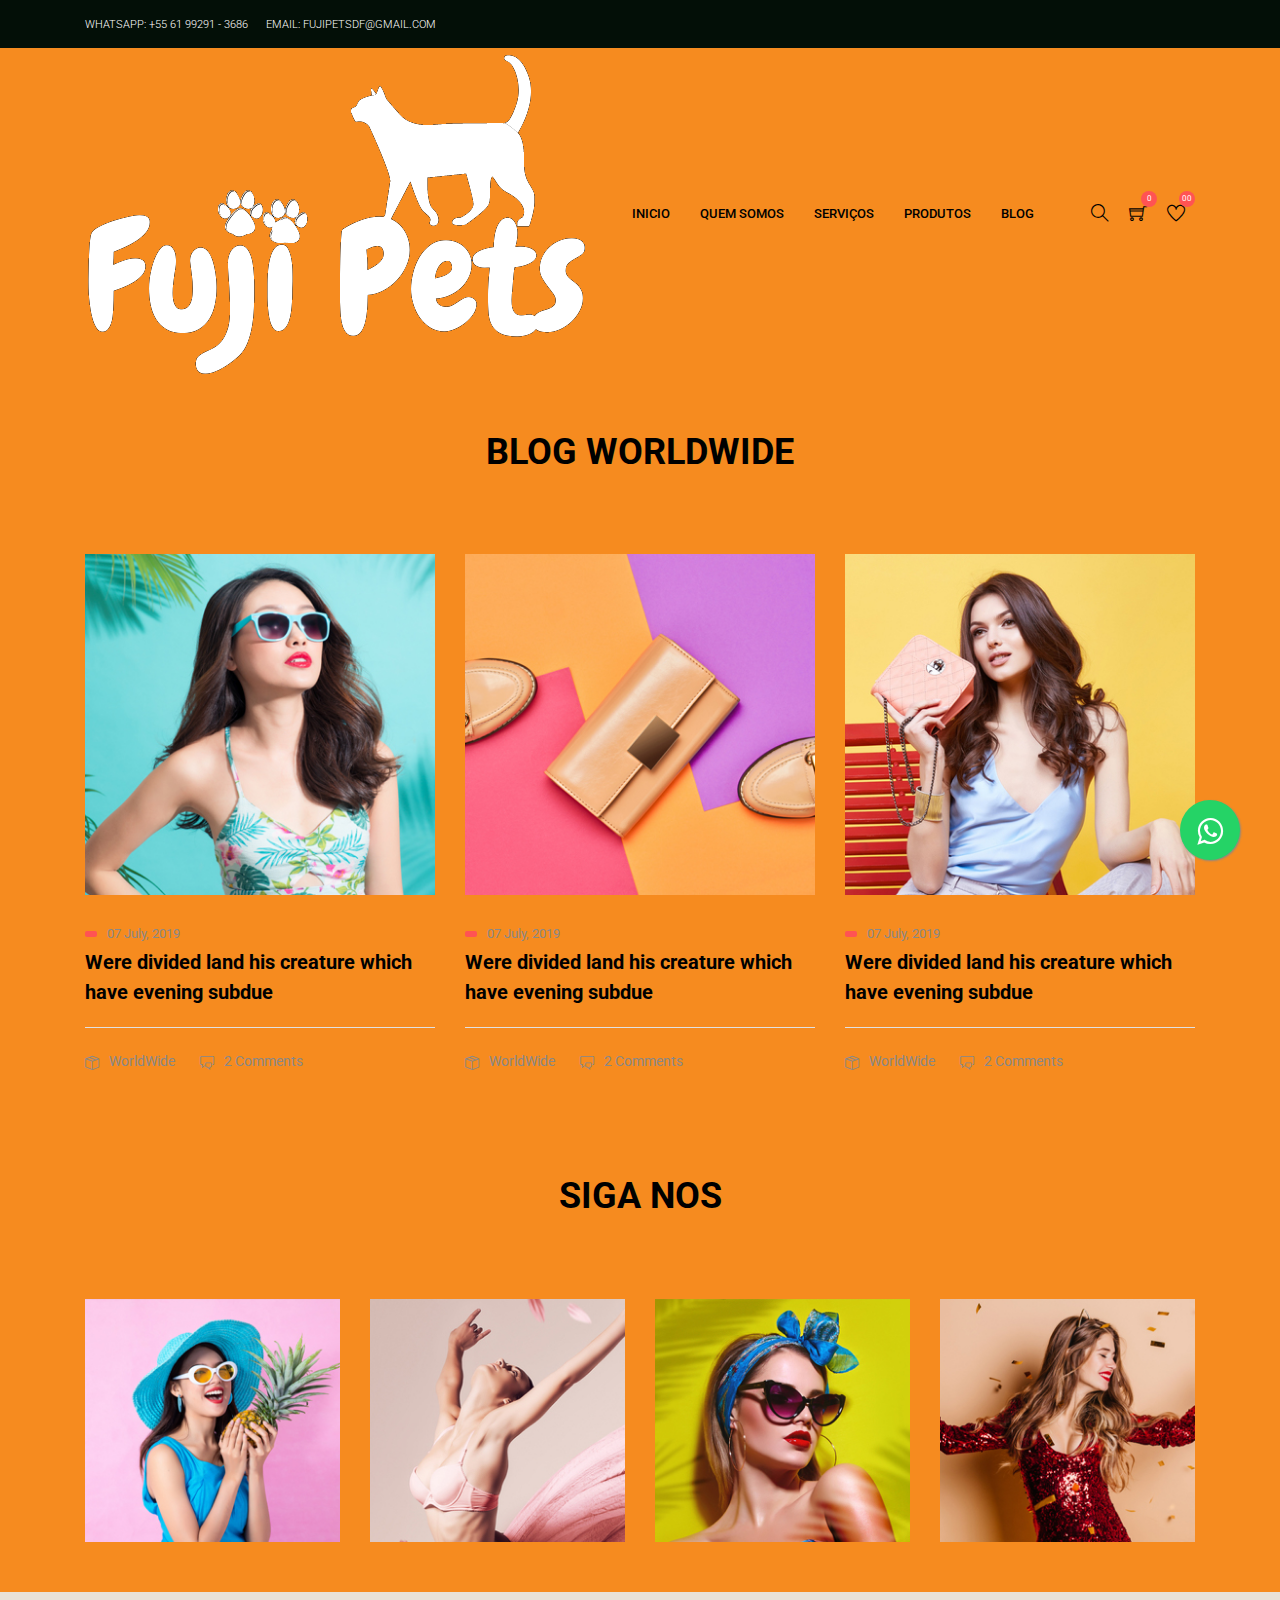
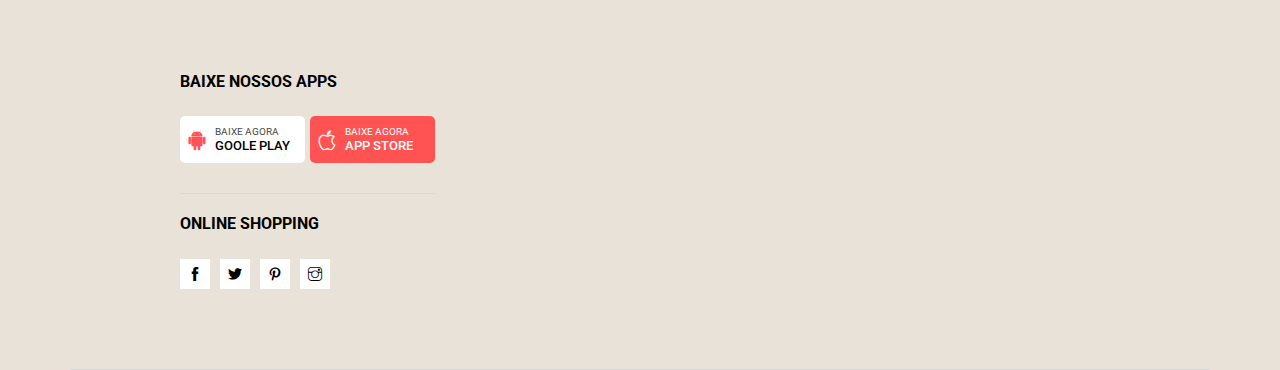
==== commit c3c940a8: "Atualização de cabeçalho" ====
--- a/Blog.html
+++ b/Blog.html
@@ -12,25 +12,26 @@
     <link rel="stylesheet" href="css/style.css">
    <link rel="icon" type="image/x-icon" href="images/favicon.ico">
 
-    <title>Blog WorldWide</title>
+    <title>Blog Fuji Pets</title>
   </head>
   <body>
 
 
     <!-- Header strat -->
     <header class="header">
-      <div class="top-header">
-        <div class="container">
-          <div class="row">
-            <div class="col">
-              <span>Whatsapp: +55 61 9952 - 6831</span>
-              <span>email: worldwidetecnology@gmail.com</span>
-            </div>
-           
-            </div>
-          </div>          
-        </div>
-      </div>
+      
+        <div class="top-header">
+          <div class="container">
+            <div class="row">
+              <div class="col">
+                <span>Whatsapp: +55 61 99291 - 3686</span>
+                <span>email: fujipetsdf@gmail.com</span>
+              </div>
+             
+              </div>
+            </div>          
+          </div>
+        </div>
       <div class="container">
         <nav class="navbar">
           <!-- Site logo -->
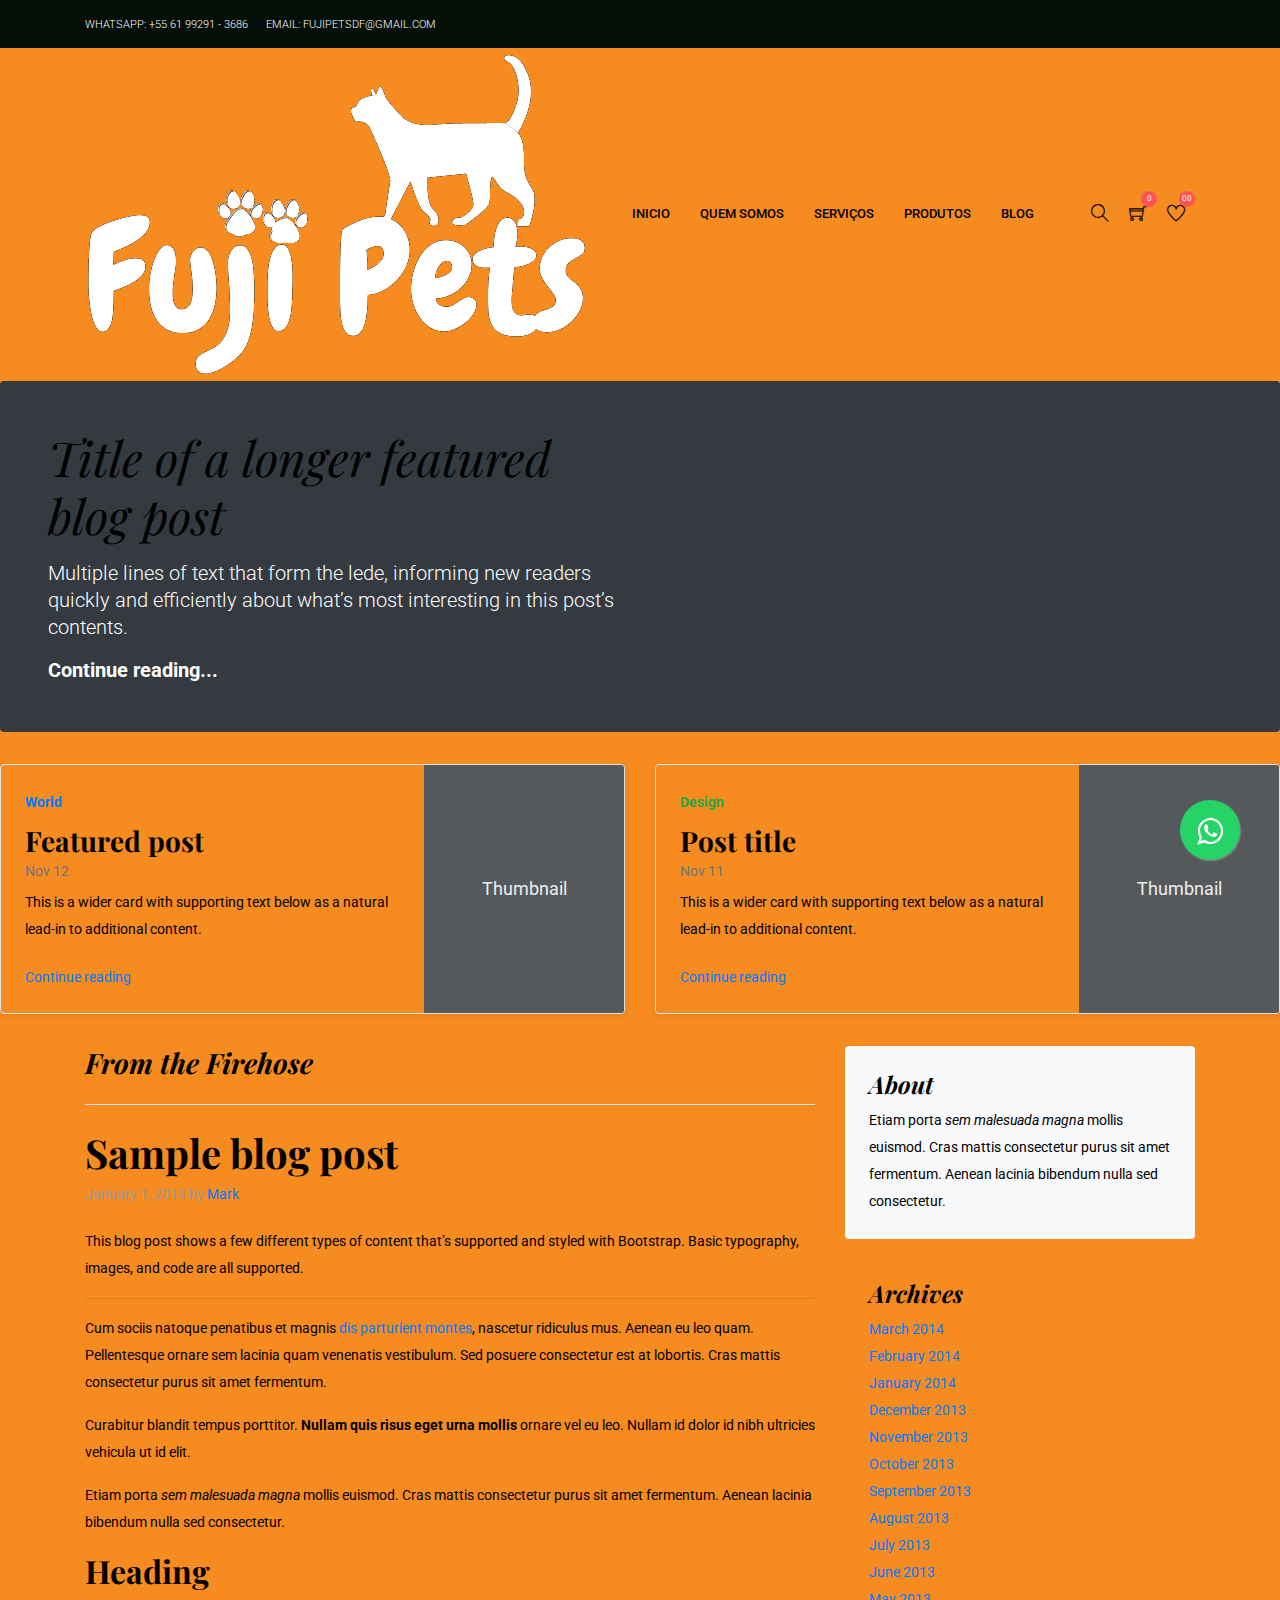
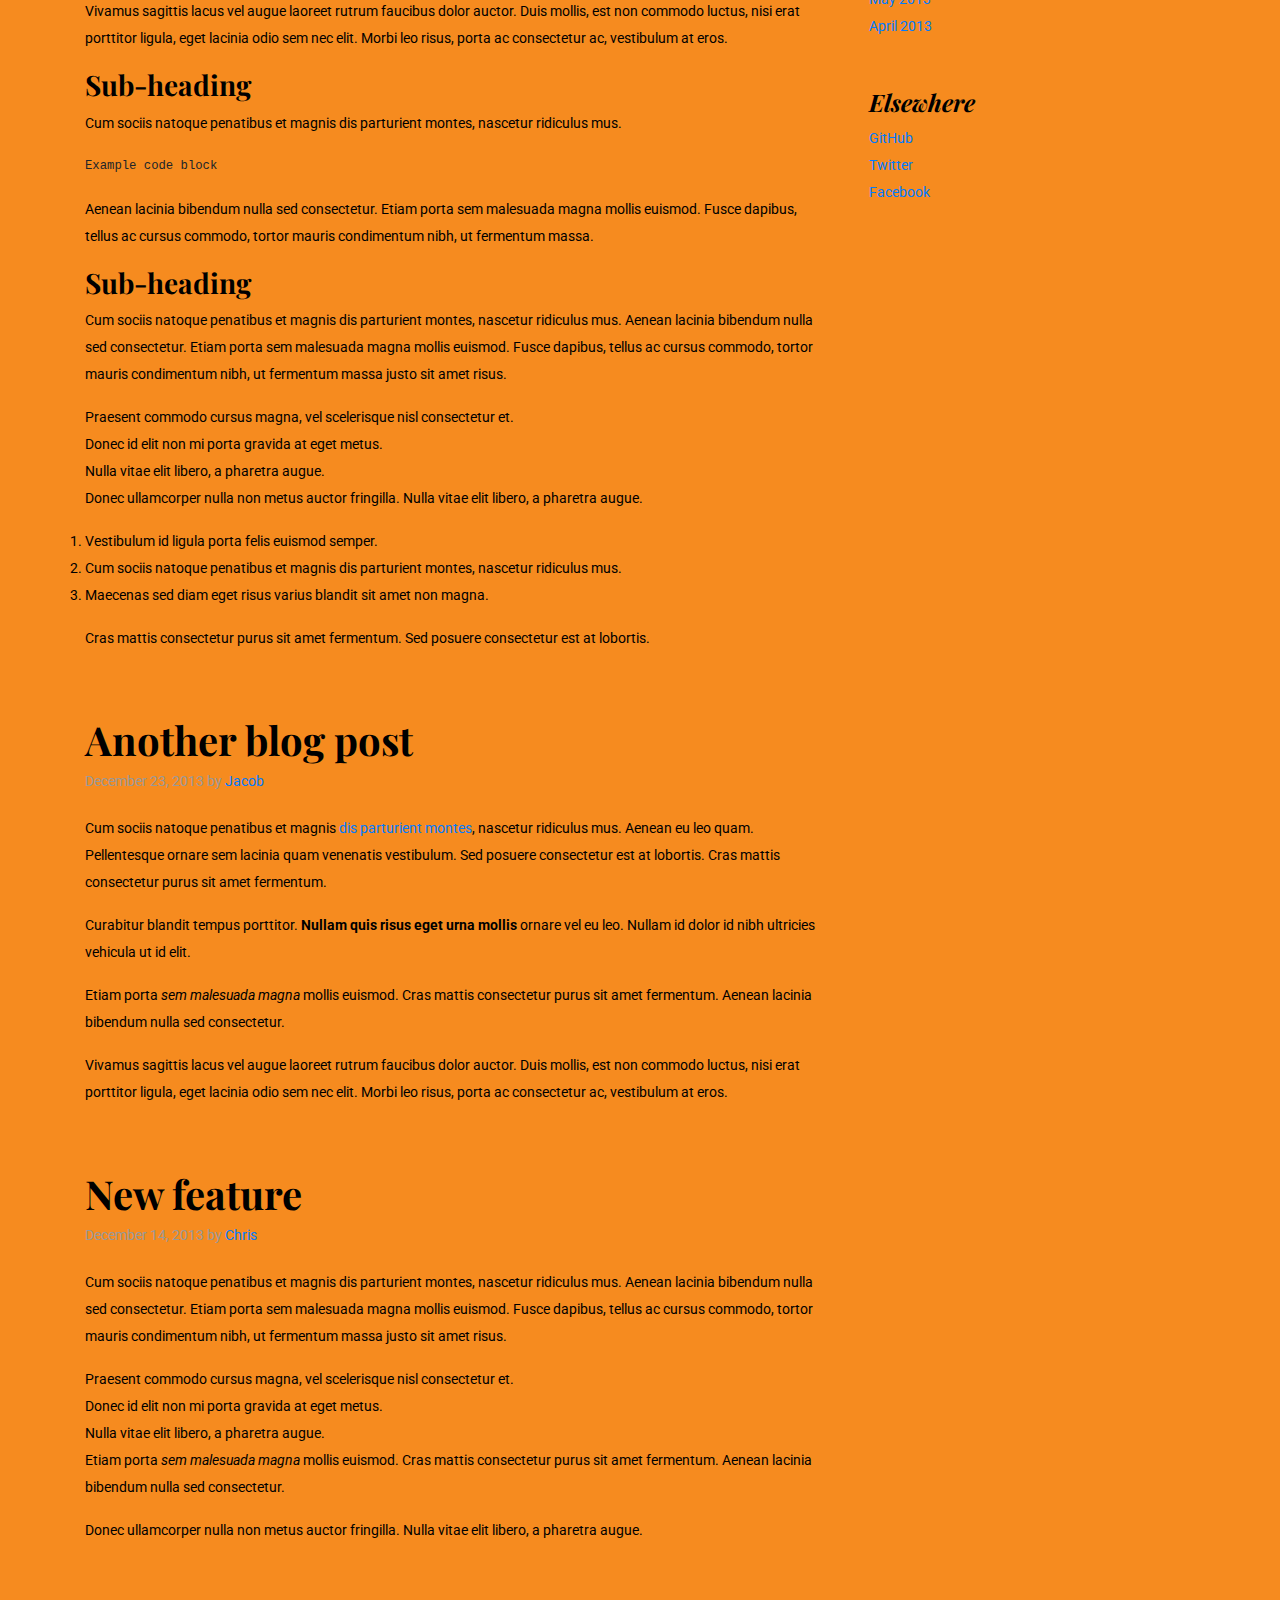
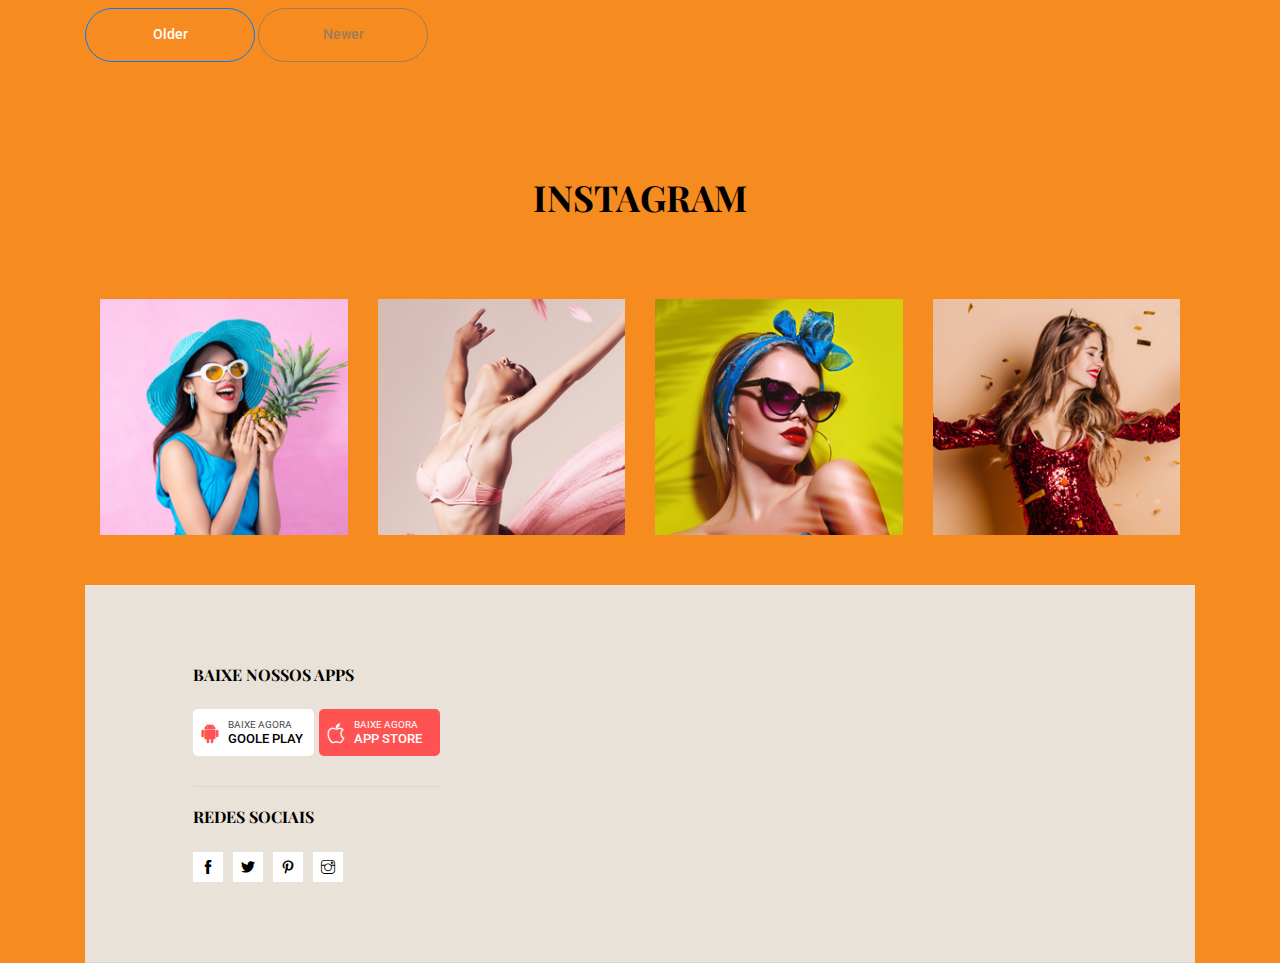
==== commit 972d099c: "Blog" ====
--- a/Blog.html
+++ b/Blog.html
@@ -2,8 +2,12 @@
 <html lang="en">
   <head>
     <!-- Required meta tags -->
+    
     <meta charset="utf-8">
     <meta name="viewport" content="width=device-width, initial-scale=1, shrink-to-fit=no">
+    <meta name="description" content="">
+    <meta name="author" content="Mark Otto, Jacob Thornton, and Bootstrap contributors">
+    <meta name="generator" content="Jekyll v4.1.1">
 
     <!-- All CSS -->
     <link rel="stylesheet" href="css/bootstrap.min.css">
@@ -11,6 +15,31 @@
     <link rel="stylesheet" href="css/owl.carousel.min.css">
     <link rel="stylesheet" href="css/style.css">
    <link rel="icon" type="image/x-icon" href="images/favicon.ico">
+   <link rel="canonical" href="https://getbootstrap.com/docs/4.5/examples/blog/">
+
+   <!-- Bootstrap core CSS -->
+<link href="../assets/dist/css/bootstrap.min.css" rel="stylesheet">
+
+   <style>
+     .bd-placeholder-img {
+       font-size: 1.125rem;
+       text-anchor: middle;
+       -webkit-user-select: none;
+       -moz-user-select: none;
+       -ms-user-select: none;
+       user-select: none;
+     }
+
+     @media (min-width: 768px) {
+       .bd-placeholder-img-lg {
+         font-size: 3.5rem;
+       }
+     }
+   </style>
+   <!-- Custom styles for this template -->
+   <link href="https://fonts.googleapis.com/css?family=Playfair+Display:700,900" rel="stylesheet">
+   <!-- Custom styles for this template -->
+   <link href="css/blog.css" rel="stylesheet">
 
     <title>Blog Fuji Pets</title>
   </head>
@@ -70,55 +99,154 @@
     <!-- Header strat -->
 
 <!-- Blog post start -->
-<section class="blog">
-    <div class="container">
-      <div class="row">
-        <div class="col">
-          <div class="sec-heading">
-            <h3 class="sec-title">Blog WorldWide</h3>
-          </div>
-        </div>
-      </div> 
-      <div class="row">
-        <div class="col-md-4">
-          <div class="post-item">
-            <img src="images/post/1.jpg" alt="">
-            <div class="post-content">
-              <a href="#" class="post-meta date">07 July, 2019</a>
-              <h3 class="post-title"><a href="#">Were divided land his creature which have evening subdue</a></h3>
-              <div class="meta-tags">
-                <a href="#" class="post-meta category"><i class="ti-package"></i>WorldWide</a><a href="#" class="post-meta comments"><i class="ti-comments"></i>2 Comments</a>
-              </div>
-            </div>
-          </div>
-        </div>
-        <div class="col-md-4">
-          <div class="post-item">
-            <img src="images/post/2.jpg" alt="">
-            <div class="post-content">
-              <a href="#" class="post-meta date">07 July, 2019</a>
-              <h3 class="post-title"><a href="#">Were divided land his creature which have evening subdue</a></h3>
-              <div class="meta-tags">
-                <a href="#" class="post-meta category"><i class="ti-package"></i>WorldWide</a><a href="#" class="post-meta comments"><i class="ti-comments"></i>2 Comments</a>
-              </div>
-            </div>
-          </div>
-        </div>
-        <div class="col-md-4">
-          <div class="post-item">
-            <img src="images/post/3.jpg" alt="">
-            <div class="post-content">
-              <a href="#" class="post-meta date">07 July, 2019</a>
-              <h3 class="post-title"><a href="#">Were divided land his creature which have evening subdue</a></h3>
-              <div class="meta-tags">
-                <a href="#" class="post-meta category"><i class="ti-package"></i>WorldWide</a><a href="#" class="post-meta comments"><i class="ti-comments"></i>2 Comments</a>
-              </div>
-            </div>
-          </div>
-        </div>
-      </div>
-    </div>
-  </section>
+<div class="jumbotron p-4 p-md-5 text-white rounded bg-dark">
+  <div class="col-md-6 px-0">
+    <h1 class="display-4 font-italic">Title of a longer featured blog post</h1>
+    <p class="lead my-3">Multiple lines of text that form the lede, informing new readers quickly and efficiently about what’s most interesting in this post’s contents.</p>
+    <p class="lead mb-0"><a href="#" class="text-white font-weight-bold">Continue reading...</a></p>
+  </div>
+</div>
+
+<div class="row mb-2">
+  <div class="col-md-6">
+    <div class="row no-gutters border rounded overflow-hidden flex-md-row mb-4 shadow-sm h-md-250 position-relative">
+      <div class="col p-4 d-flex flex-column position-static">
+        <strong class="d-inline-block mb-2 text-primary">World</strong>
+        <h3 class="mb-0">Featured post</h3>
+        <div class="mb-1 text-muted">Nov 12</div>
+        <p class="card-text mb-auto">This is a wider card with supporting text below as a natural lead-in to additional content.</p>
+        <a href="#" class="stretched-link">Continue reading</a>
+      </div>
+      <div class="col-auto d-none d-lg-block">
+        <svg class="bd-placeholder-img" width="200" height="250" xmlns="http://www.w3.org/2000/svg" preserveAspectRatio="xMidYMid slice" focusable="false" role="img" aria-label="Placeholder: Thumbnail"><title>Placeholder</title><rect width="100%" height="100%" fill="#55595c"/><text x="50%" y="50%" fill="#eceeef" dy=".3em">Thumbnail</text></svg>
+      </div>
+    </div>
+  </div>
+  <div class="col-md-6">
+    <div class="row no-gutters border rounded overflow-hidden flex-md-row mb-4 shadow-sm h-md-250 position-relative">
+      <div class="col p-4 d-flex flex-column position-static">
+        <strong class="d-inline-block mb-2 text-success">Design</strong>
+        <h3 class="mb-0">Post title</h3>
+        <div class="mb-1 text-muted">Nov 11</div>
+        <p class="mb-auto">This is a wider card with supporting text below as a natural lead-in to additional content.</p>
+        <a href="#" class="stretched-link">Continue reading</a>
+      </div>
+      <div class="col-auto d-none d-lg-block">
+        <svg class="bd-placeholder-img" width="200" height="250" xmlns="http://www.w3.org/2000/svg" preserveAspectRatio="xMidYMid slice" focusable="false" role="img" aria-label="Placeholder: Thumbnail"><title>Placeholder</title><rect width="100%" height="100%" fill="#55595c"/><text x="50%" y="50%" fill="#eceeef" dy=".3em">Thumbnail</text></svg>
+      </div>
+    </div>
+  </div>
+</div>
+</div>
+
+<main role="main" class="container">
+<div class="row">
+  <div class="col-md-8 blog-main">
+    <h3 class="pb-4 mb-4 font-italic border-bottom">
+      From the Firehose
+    </h3>
+
+    <div class="blog-post">
+      <h2 class="blog-post-title">Sample blog post</h2>
+      <p class="blog-post-meta">January 1, 2014 by <a href="#">Mark</a></p>
+
+      <p>This blog post shows a few different types of content that’s supported and styled with Bootstrap. Basic typography, images, and code are all supported.</p>
+      <hr>
+      <p>Cum sociis natoque penatibus et magnis <a href="#">dis parturient montes</a>, nascetur ridiculus mus. Aenean eu leo quam. Pellentesque ornare sem lacinia quam venenatis vestibulum. Sed posuere consectetur est at lobortis. Cras mattis consectetur purus sit amet fermentum.</p>
+      <blockquote>
+        <p>Curabitur blandit tempus porttitor. <strong>Nullam quis risus eget urna mollis</strong> ornare vel eu leo. Nullam id dolor id nibh ultricies vehicula ut id elit.</p>
+      </blockquote>
+      <p>Etiam porta <em>sem malesuada magna</em> mollis euismod. Cras mattis consectetur purus sit amet fermentum. Aenean lacinia bibendum nulla sed consectetur.</p>
+      <h2>Heading</h2>
+      <p>Vivamus sagittis lacus vel augue laoreet rutrum faucibus dolor auctor. Duis mollis, est non commodo luctus, nisi erat porttitor ligula, eget lacinia odio sem nec elit. Morbi leo risus, porta ac consectetur ac, vestibulum at eros.</p>
+      <h3>Sub-heading</h3>
+      <p>Cum sociis natoque penatibus et magnis dis parturient montes, nascetur ridiculus mus.</p>
+      <pre><code>Example code block</code></pre>
+      <p>Aenean lacinia bibendum nulla sed consectetur. Etiam porta sem malesuada magna mollis euismod. Fusce dapibus, tellus ac cursus commodo, tortor mauris condimentum nibh, ut fermentum massa.</p>
+      <h3>Sub-heading</h3>
+      <p>Cum sociis natoque penatibus et magnis dis parturient montes, nascetur ridiculus mus. Aenean lacinia bibendum nulla sed consectetur. Etiam porta sem malesuada magna mollis euismod. Fusce dapibus, tellus ac cursus commodo, tortor mauris condimentum nibh, ut fermentum massa justo sit amet risus.</p>
+      <ul>
+        <li>Praesent commodo cursus magna, vel scelerisque nisl consectetur et.</li>
+        <li>Donec id elit non mi porta gravida at eget metus.</li>
+        <li>Nulla vitae elit libero, a pharetra augue.</li>
+      </ul>
+      <p>Donec ullamcorper nulla non metus auctor fringilla. Nulla vitae elit libero, a pharetra augue.</p>
+      <ol>
+        <li>Vestibulum id ligula porta felis euismod semper.</li>
+        <li>Cum sociis natoque penatibus et magnis dis parturient montes, nascetur ridiculus mus.</li>
+        <li>Maecenas sed diam eget risus varius blandit sit amet non magna.</li>
+      </ol>
+      <p>Cras mattis consectetur purus sit amet fermentum. Sed posuere consectetur est at lobortis.</p>
+    </div><!-- /.blog-post -->
+
+    <div class="blog-post">
+      <h2 class="blog-post-title">Another blog post</h2>
+      <p class="blog-post-meta">December 23, 2013 by <a href="#">Jacob</a></p>
+
+      <p>Cum sociis natoque penatibus et magnis <a href="#">dis parturient montes</a>, nascetur ridiculus mus. Aenean eu leo quam. Pellentesque ornare sem lacinia quam venenatis vestibulum. Sed posuere consectetur est at lobortis. Cras mattis consectetur purus sit amet fermentum.</p>
+      <blockquote>
+        <p>Curabitur blandit tempus porttitor. <strong>Nullam quis risus eget urna mollis</strong> ornare vel eu leo. Nullam id dolor id nibh ultricies vehicula ut id elit.</p>
+      </blockquote>
+      <p>Etiam porta <em>sem malesuada magna</em> mollis euismod. Cras mattis consectetur purus sit amet fermentum. Aenean lacinia bibendum nulla sed consectetur.</p>
+      <p>Vivamus sagittis lacus vel augue laoreet rutrum faucibus dolor auctor. Duis mollis, est non commodo luctus, nisi erat porttitor ligula, eget lacinia odio sem nec elit. Morbi leo risus, porta ac consectetur ac, vestibulum at eros.</p>
+    </div><!-- /.blog-post -->
+
+    <div class="blog-post">
+      <h2 class="blog-post-title">New feature</h2>
+      <p class="blog-post-meta">December 14, 2013 by <a href="#">Chris</a></p>
+
+      <p>Cum sociis natoque penatibus et magnis dis parturient montes, nascetur ridiculus mus. Aenean lacinia bibendum nulla sed consectetur. Etiam porta sem malesuada magna mollis euismod. Fusce dapibus, tellus ac cursus commodo, tortor mauris condimentum nibh, ut fermentum massa justo sit amet risus.</p>
+      <ul>
+        <li>Praesent commodo cursus magna, vel scelerisque nisl consectetur et.</li>
+        <li>Donec id elit non mi porta gravida at eget metus.</li>
+        <li>Nulla vitae elit libero, a pharetra augue.</li>
+      </ul>
+      <p>Etiam porta <em>sem malesuada magna</em> mollis euismod. Cras mattis consectetur purus sit amet fermentum. Aenean lacinia bibendum nulla sed consectetur.</p>
+      <p>Donec ullamcorper nulla non metus auctor fringilla. Nulla vitae elit libero, a pharetra augue.</p>
+    </div><!-- /.blog-post -->
+
+    <nav class="blog-pagination">
+      <a class="btn btn-outline-primary" href="#">Older</a>
+      <a class="btn btn-outline-secondary disabled" href="#" tabindex="-1" aria-disabled="true">Newer</a>
+    </nav>
+
+  </div><!-- /.blog-main -->
+
+  <aside class="col-md-4 blog-sidebar">
+    <div class="p-4 mb-3 bg-light rounded">
+      <h4 class="font-italic">About</h4>
+      <p class="mb-0">Etiam porta <em>sem malesuada magna</em> mollis euismod. Cras mattis consectetur purus sit amet fermentum. Aenean lacinia bibendum nulla sed consectetur.</p>
+    </div>
+
+    <div class="p-4">
+      <h4 class="font-italic">Archives</h4>
+      <ol class="list-unstyled mb-0">
+        <li><a href="#">March 2014</a></li>
+        <li><a href="#">February 2014</a></li>
+        <li><a href="#">January 2014</a></li>
+        <li><a href="#">December 2013</a></li>
+        <li><a href="#">November 2013</a></li>
+        <li><a href="#">October 2013</a></li>
+        <li><a href="#">September 2013</a></li>
+        <li><a href="#">August 2013</a></li>
+        <li><a href="#">July 2013</a></li>
+        <li><a href="#">June 2013</a></li>
+        <li><a href="#">May 2013</a></li>
+        <li><a href="#">April 2013</a></li>
+      </ol>
+    </div>
+
+    <div class="p-4">
+      <h4 class="font-italic">Elsewhere</h4>
+      <ol class="list-unstyled">
+        <li><a href="#">GitHub</a></li>
+        <li><a href="#">Twitter</a></li>
+        <li><a href="#">Facebook</a></li>
+      </ol>
+    </div>
+  </aside><!-- /.blog-sidebar -->
+
+</div><!-- /.row -->
   <!-- Blog post end -->
 
   <!-- Instagram start -->
@@ -127,7 +255,7 @@
       <div class="row">
         <div class="col">
           <div class="sec-heading">
-            <h3 class="sec-title">Siga nos</h3>
+            <h3 class="sec-title">Instagram</h3>
           </div>
         </div>
       </div> 
@@ -184,7 +312,7 @@
               </div>
             </div>
             <div class="widget widget-social">
-              <h4 class="widget-title">Online shopping</h4>
+              <h4 class="widget-title">Redes Sociais</h4>
               <div class="social-media">
                 <a href="#"><i class="ti-facebook"></i></a><a href="#"><i class="ti-twitter-alt"></i></a><a href="#"><i class="ti-pinterest"></i></a><a href="#"><i class="ti-instagram"></i></a>
               </div>
@@ -192,7 +320,7 @@
           </div>
         </div>
       </div>
-
+    </main>
       
     </footer>
     <!-- Footer end -->
--- a/css/blog.css
+++ b/css/blog.css
@@ -0,0 +1,106 @@
+/* stylelint-disable selector-list-comma-newline-after */
+
+.blog-header {
+  line-height: 1;
+  border-bottom: 1px solid #e5e5e5;
+}
+
+.blog-header-logo {
+  font-family: "Playfair Display", Georgia, "Times New Roman", serif;
+  font-size: 2.25rem;
+}
+
+.blog-header-logo:hover {
+  text-decoration: none;
+}
+
+h1, h2, h3, h4, h5, h6 {
+  font-family: "Playfair Display", Georgia, "Times New Roman", serif;
+}
+
+.display-4 {
+  font-size: 2.5rem;
+}
+@media (min-width: 768px) {
+  .display-4 {
+    font-size: 3rem;
+  }
+}
+
+.nav-scroller {
+  position: relative;
+  z-index: 2;
+  height: 2.75rem;
+  overflow-y: hidden;
+}
+
+.nav-scroller .nav {
+  display: -ms-flexbox;
+  display: flex;
+  -ms-flex-wrap: nowrap;
+  flex-wrap: nowrap;
+  padding-bottom: 1rem;
+  margin-top: -1px;
+  overflow-x: auto;
+  text-align: center;
+  white-space: nowrap;
+  -webkit-overflow-scrolling: touch;
+}
+
+.nav-scroller .nav-link {
+  padding-top: .75rem;
+  padding-bottom: .75rem;
+  font-size: .875rem;
+}
+
+.card-img-right {
+  height: 100%;
+  border-radius: 0 3px 3px 0;
+}
+
+.flex-auto {
+  -ms-flex: 0 0 auto;
+  flex: 0 0 auto;
+}
+
+.h-250 { height: 250px; }
+@media (min-width: 768px) {
+  .h-md-250 { height: 250px; }
+}
+
+/* Pagination */
+.blog-pagination {
+  margin-bottom: 4rem;
+}
+.blog-pagination > .btn {
+  border-radius: 2rem;
+}
+
+/*
+ * Blog posts
+ */
+.blog-post {
+  margin-bottom: 4rem;
+}
+.blog-post-title {
+  margin-bottom: .25rem;
+  font-size: 2.5rem;
+}
+.blog-post-meta {
+  margin-bottom: 1.25rem;
+  color: #999;
+}
+
+/*
+ * Footer
+ */
+.blog-footer {
+  padding: 2.5rem 0;
+  color: #999;
+  text-align: center;
+  background-color: #f9f9f9;
+  border-top: .05rem solid #e5e5e5;
+}
+.blog-footer p:last-child {
+  margin-bottom: 0;
+}
